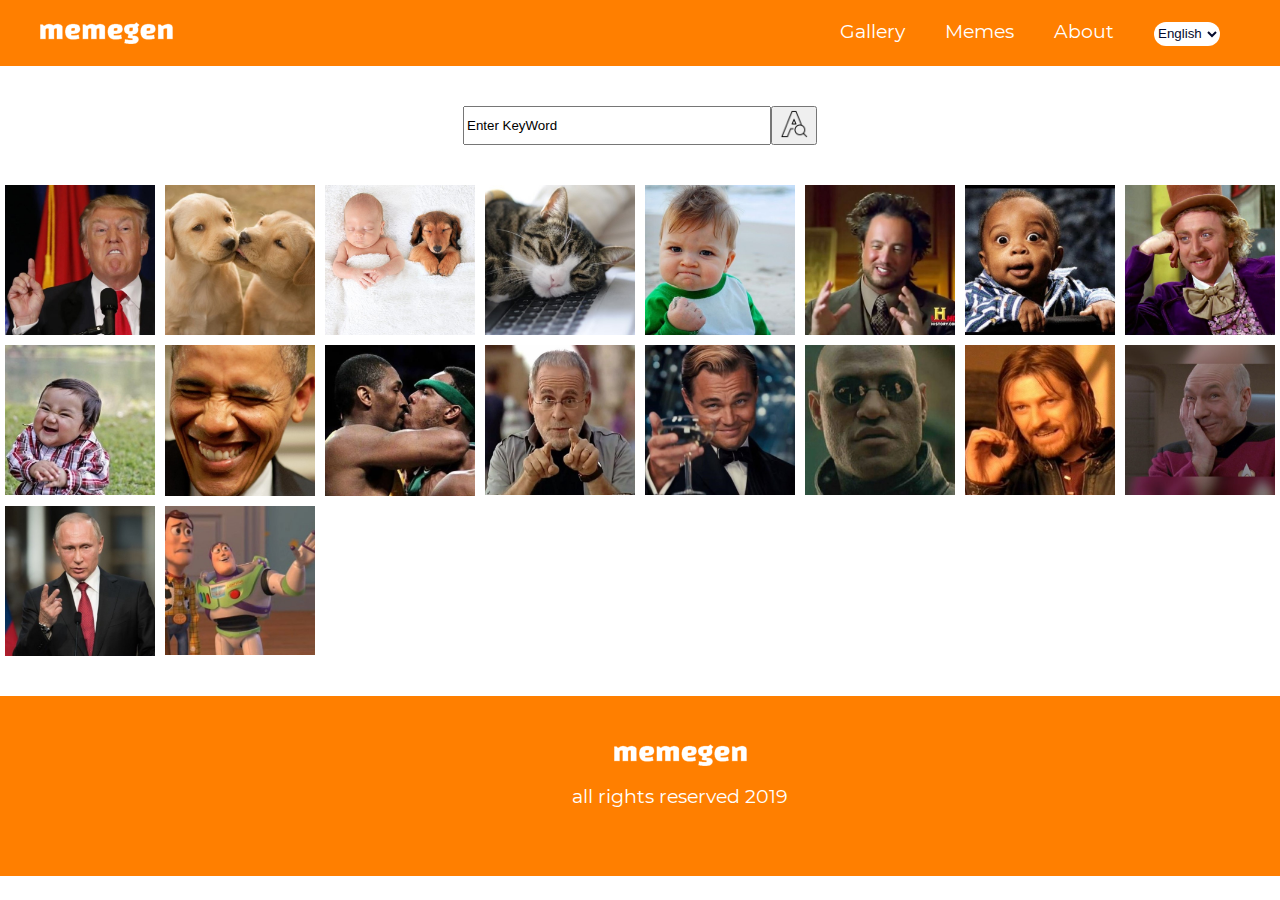
==== index.html @ 1ba7c411 "Add files via upload" ====
<!DOCTYPE html>
<html lang="en">

<head>
    <meta charset="UTF-8">
    <meta http-equiv="X-UA-Compatible" content="IE=edge">
    <meta name="viewport" content="width=device-width, initial-scale=1.0">
    <link href="./css/style.css" rel="stylesheet" />
    <link href="./css/mobile-nav.css" rel="stylesheet" />

    <title>Build Your Memo</title>
</head>

<body onload="onInit()">
    <div class="main-screen" onclick="toggleMenu()"></div>
    <nav class="nav-container container">
        <img class="logo" src="img/logo.png" />
        <ul class="nav clean-list">
            <li><a class="nav-gallery" data-trans="gallery" onclick="onGoToGalleryPage()">Gallery</a></li>
            <li><a class="nav-memes" data-trans="memes" onclick="onGoToMemesPage()">Memes</a></li>
            <li><a class="nav-about" data-trans="about" onclick="onGoToAboutPage()">About</a></li>
            <li class="nav-lang">
                <select onchange="onSetLang(this.value)" class="lang-select">
                    <option value="en" data-trans="english">English</option>
                    <option value="he" data-trans="hebrew">Hebrew</option>
                </select>
            </li>
        </ul>
        <button class="btn-menu" onclick="toggleMenu()">☰</button>
    </nav>

    <section class="search-section">
        <div class="search-container flex">
            <label for="user-search-template"></label>
            <input type="text" class="search" name="search" value="Enter KeyWord">
            <button class="search-btn" onclick="onSearchPic">
                <img src="/img/font.png" class="pic-size"></button>
        </div>
    </section>

    <section class="gallery-section">
        <container class="gallery-container grid-container"> </container>
    </section>

    <section class="editor-section">
        <container class="flex-container">
            <div class="canvas-container">
                <canvas id="my-canvas" height="500" width="500"></canvas>

                <div class="editor-container">
                    <input class="text-input" placeholder="Enter You'r Text Here" type="text"
                        oninput="onChangeText(this.value)"></input>

                    <div class="editor-btn-section">
                        <button class="btn-editor" onclick="onDrawAnotherLine()">
                            <img class="editor-icon editor-pic-size" src="editor-img/add.png"></button>

                        <button class="btn-editor" onclick="onSwitchLine()">
                            <img class="editor-icon editor-pic-size" src="editor-img/up-downe.png"></button>

                        <button class="btn-editor" onclick="onUpDownLine(-2)">
                            <img class="editor-icon editor-pic-size" src="editor-img/arrow-up.png"></button>

                        <button class="btn-editor" onclick="onUpDownLine(+2)">
                            <img class="editor-icon editor-pic-size" src="editor-img/arrow-down.png"></button>

                        <button class="btn-editor" onclick="onClearText()">
                            <img class="editor-icon editor-pic-size" src="editor-img/trash.png"></button>
                    </div>

                    <div class="editor-btn-section">

                        <button class="btn-editor" onclick="onChangeFontSize(2)">
                            <img class="editor-icon editor-pic-size" src="editor-img/increase_Font.png"></button>

                        <button class="btn-editor" onclick="onChangeFontSize(-2)">
                            <img class="editor-icon editor-pic-size" src="editor-img/decrease_Font.png"></button>

                        <button class="btn-editor" onclick="onChangeAlign('left')">
                            <img class="editor-icon editor-pic-size"
                                src="editor-img/justify-align-to-right.png"></button>

                        <button class="btn-editor" onclick="onChangeAlign('center')">
                            <img class="editor-icon editor-pic-size"
                                src="editor-img/center-text-alignment.png"></button>

                        <button class="btn-editor" onclick="onChangeAlign('right')">
                            <img class="editor-iconeditor-pic-size editor-pic-size"
                                src="editor-img/justify-align-to-right.png"></button>
                    </div>

                    <div class="editor-btn-section">
                        <div class="editor-btn-section">
                            <select class="font-change" onchange="onChangeFontType(value)">
                                <option>Impact</option>
                                <option>Arial</option>
                                <option>Cursive</option>
                                <option>Nerko</option>
                            </select>
                        </div>

                        <button class="btn-editor-fill">
                            <input class="input-color" type=color value="#deb887"
                                oninput="onChangeStrokeColor(value)"></input>
                            <img class="editor-icon editor-pic-size-selection" src="editor-img/text-stroke.png">
                        </button>
                        <button class="btn-editor-fill">
                            <input class="input-color" name="fill-color" type=color value="#008b8b"
                                oninput="onChangeFillColor(value)"></input>
                            <img class="editor-icon editor-pic-size-selection" src="editor-img/fill-color.png">
                        </button>

                    </div>


                    <div class="stickers-container" title="choose-stickers" data-trans="stickers"></div>

                    <div class="editor-btn-section">
                        <button class="save-memes-page btn-editor" onclick="onSaveMemeToStorage()">Save</button>
                        <button class="href-btn"><a href="#" onclick="onDownload(this)"
                                download="my-img.jpg">Download</a></button>
                        <p class="user-msg" hidden></p>
                        <button class="share" class="btn" onclick="uploadImg()"><span class="share-container"></span>
                        </button>

                    </div>
                    <div>
                        <button class="file-input-btn">
                            <input class="file-input" type="file" name="image" onchange="onImgInput(event)" />
                        </button>
                    </div>
                </div>
            </div>
        </container>
    </section>

    <main class=main-memes></main>

    <main class="main-about">
        <article class="about">
            <img src="img/Camel.jpeg" class="about-img">
            <div class="about-text">
                <h2 data-trans="about-h2">About me.</h2>
                <p class="paragraph1" data-trans="about-details-p1">My name is Camel.</p>
                <p class="paragraph2" data-trans="about-details-p2">I am an 8 year old mixed breed dog, my mother adopted me at the age of six months.
                </p>
                <p class="paragraph2" data-trans="about-details-p3">
                    A month ago my mother told me that she was going to stay at home for a few months, I thought it
                    would be fun and we would play all day and go for walks ... how I was wrong 🙈🙉🙊
                </p>
                <div class="about-contact">
                    <a href="https://www.linkedin.com/in/daniiel-dvir-06154769">
                        <img class="linkedin" src="img/linkedin-logo.png" />
                    </a>

                    <a href="https://www.facebook.com/daniiel.dvir/">
                        <img class="facebook" src="img/facebook-logo.png" />
                    </a>

                    <a href="https://github.com/daniieldvir">
                        <img class="github" src="img/github-logo.png" />
                    </a>
                </div>
            </div>
        </article>

    </main>


    <footer class="footer-container container">
        <img class="logo" src="img/logo.png" />
        <p data-trans="rights">all rights reserved 2019</p>
    </footer>

    <script src="js/storage-service.js"></script>
    <script src="js/meme-service.js"></script>
    <script src="js/meme-editor-service.js"></script>
    <script src="js/meme-controller.js"></script>
    <script src="js/gallery-controller.js"></script>
    <script src="js/i18n-service.js"></script>
</body>

</html>
---- css/style.css ----
* {
    box-sizing: content-box;
}

.rtl {
    direction: rtl;
}

/* TYPOGRAPHY */
@font-face {
    font-family: Montserrat ;
    src: url(/fonts/Montserrat-Regular.ttf);
}

@font-face {
    font-family: Pacifico;
    src: url(/fonts/Pacifico-Regular.ttf);
}

@font-face {
    font-family: Sacramento;
    src: url(/fonts/Sacramento-Regular.ttf);
}


/* BASIC */
html {
    font-family: Montserrat;
}

body {
    margin: 0;
}

.logo {
    width: 133px;
}

img {
    width: 100%;
}

/* PIC HELPER */
.pic-size {
    width: 200px;
    height: 200px;
}

.flex {
    display: flex;
}

.flex.align-center{
    align-items: center;
}

.flex.space-between {
    justify-content: space-between;
}

/* FONT HELPER */
.pic-size {
    height: 30px;
    width: 30px;
}

.editor-pic-size {
    height: 30px;
    width: 30px;
}

.editor-pic-size-selection {
    height: 20px;
    width: 20px;
}

/* LIST HELPER */
.clean-list {
    margin: 0;
    padding: 0;
    list-style-type: none;
}

/* LAYOUT */
.container {
    padding: 0 40px;
}

/* NAV */
.nav-container {
    display: flex;
    justify-content: space-between;
    align-items: center;
    height: 66px;
    background-color: #ff7f00;
    margin: 0;
}

ul {
    display: flex;
}

li {
    margin: 20px;
    color: #ffffff;
    font-size: 1.1875rem;
}

li:hover {
    color: #040a2c;
    cursor: pointer;
}

li.active {
    color: #040a2c;
    cursor: pointer;
    box-shadow: inset 0 -3px 0 #040a2c;
}

.lang-select {
    border: none;
    border-radius: 12px;
    background-color: #ffffff;
    color: #040a2c;
    cursor: pointer;
    height: 24px;
}


/* FILTER / SEARCH */
.search-container {
    padding: 40px 0px 40px;
    justify-content: center;
}

.search {
    width: 300px;
}

/* PIC GRID - GALLERY */
.grid-container {
    display: grid;
    grid-template-columns: repeat(auto-fill, minmax(150px, 150px));
    justify-content: center;
    gap: 10px;
}

.gallery-container {
    cursor: pointer;
    margin-bottom: 40px;
}


/* CANVAS */
.canvas-container {
    display: none;
    background-color: #e3e3e3;
    flex-direction: column;


}

canvas {
    margin: 40px;
    border: 1px solid black;
    background-color: rgb(250, 245, 236);
}

/* EDITOR */
.editor-container {
    margin: 0 40px 40px; 
    display: flex;
    flex-direction: column;
    align-items: center;
}

.text-input {
    width: 312px;
    height: 30px;
    border-radius: 6px;
    background-color: #fff;
    border-color: #ffffff;
}
.editor-btn-section {
    margin: 15px;
    display: flex;
    align-items: center;
}

.btn-editor {
    width: 40px;
    height: 40px;
    border-radius: 6px;
    background-color: #fff;
    border-color: #ffffff;
}

.btn-editor-fill {
    width: 80px;
    height: 40px;
    border-radius: 6px;
    background-color: #fff;
    border-color: #ffffff;
}

.font-change {
    width: 80px;
    height: 40px;
    border-radius: 6px;
    background-color: #fff;
    border-color: #ffffff;
}

.share, .href-btn {
    width: 90px;
    height: 40px;
    border-radius: 6px;
    background-color: #fff;
    border-color: #ffffff;
    text-decoration: none
}

.share a, .href-btn a {
    text-decoration: none;
}

.file-input-btn {
    width: 200px;
    height: 40px;
    border-radius: 6px;
    background-color: #fff;
    border-color: #ffffff;
    text-decoration: none
}

.file-input {
    background-color: none;
}

/* MOBILE- BTN */
.btn-menu {
    display: none;
}


/* ABOUT */
.main-about {
    padding-inline-start: 50px;
}

.about {
    padding: 80px 0 80px ;
     display: flex;
}

.about-img {
    width: 200px;
    height: 300px;
    margin-inline-end: 40px;  
}

.about-text {
    font-family: Montserrat, sans-serif;
    margin: 0;
    justify-items: stretch;
    align-items: end;
}

.about-text h2 {
    font-family: Montserrat, sans-serif;
    text-transform: uppercase;
    font-size: 1.75rem;
    color: #4F4E4E ; 
}

.about-contact a {
    text-decoration: none;
}

.linkedin, .facebook, .github {
    width: 20px;
    margin: 5px;
    padding: 5px;
    border-radius: 6px;
    background-color: #ff7f00;
}


/* FOOTER */
.footer-container {
    position: static;
    display: flex;
    flex-direction: column;
    align-items: center;
    justify-content: center;
    background-color: #ff7f00;
    color: #ffffff;
    height: 180px;
    width: 100%;
    margin: 0 auto;
    font-size: 19px;
    padding-bottom: 0 !important;
}



@media (min-width: 1060px) {

    .canvas-container {
        flex-direction: row;
        justify-content: center;

    }

    .editor-container {
        margin: 40px 20px 40px; 
    }

}
---- css/mobile-nav.css ----
@media (max-width: 860px) {  
    
    .header {
        display: flex;
        justify-content: space-between;
        align-items: center;
        height: 66px;
        background-color: #ff7f00;
        margin: 0;
    }
    .nav {
        position: fixed;
        top: 0px;
        top: 66px;

        right: 0px;
        height: 100vh;
        flex-direction: column;
        background-color: #ff7f00;
        width: 200px;
        transform: translateX(100%);
        border-inline-start: 1px solid whitesmoke;
        transition: transform 6s, box-shadow 6s;
    }

    body.menu-open .nav {
        transform: translateX(0);
        box-shadow: -2px -2px 20px rgba(197, 197, 197, 0.25);
    }

    .nav a{
        display: block;
        transition: background-color .3s;
    }

    .btn-menu {
        display: block;
        margin-right: 50px; 
    } 
} 

body.menu-open .main-screen {
    pointer-events: auto;
    background-color: lemonchiffon;
    opacity: 0.30;
}
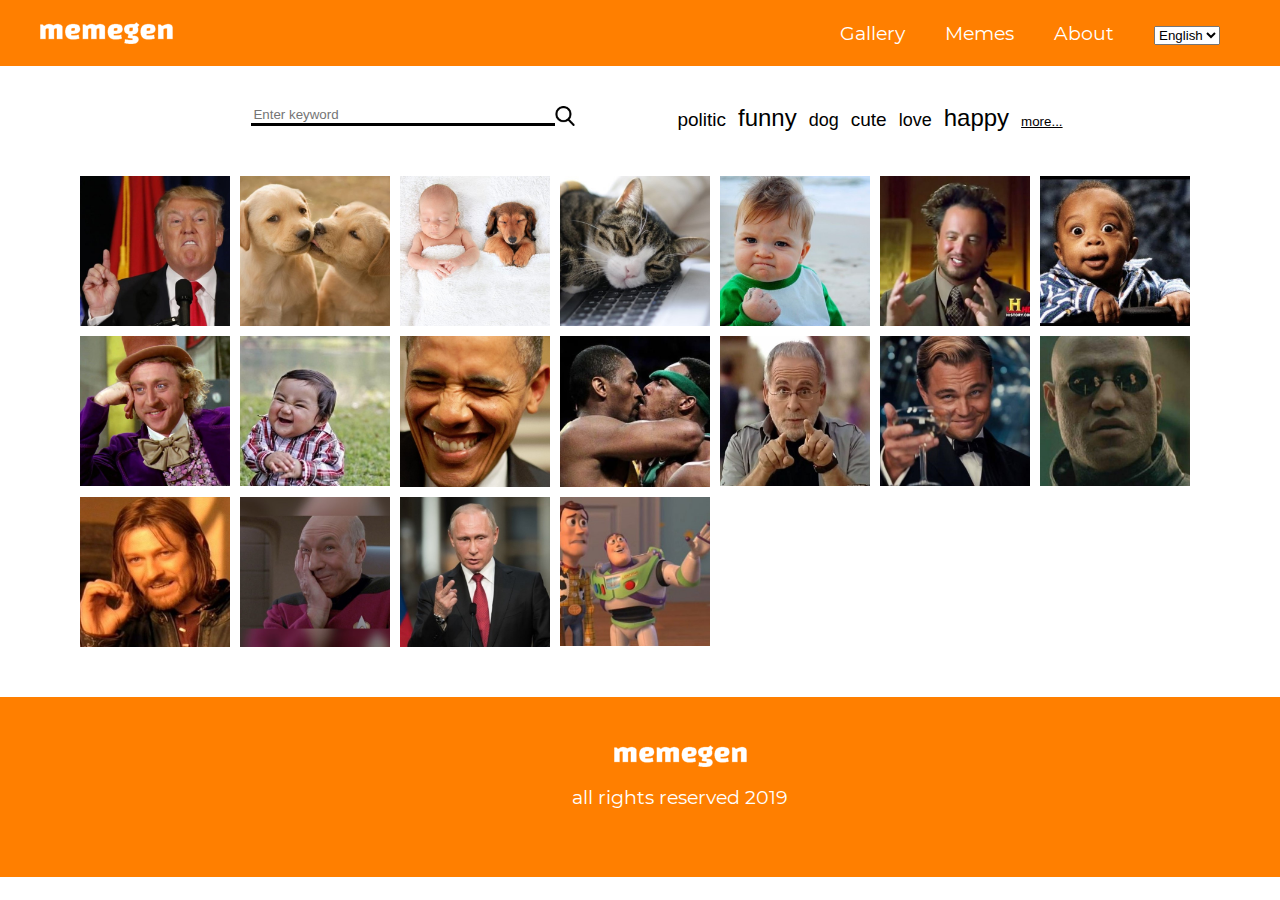
==== commit fd550174: "Add files via upload" ====
--- a/index.html
+++ b/index.html
@@ -10,6 +10,7 @@
 
     <title>Build Your Memo</title>
 </head>
+
 
 <body onload="onInit()">
     <div class="main-screen" onclick="toggleMenu()"></div>
@@ -20,113 +21,136 @@
             <li><a class="nav-memes" data-trans="memes" onclick="onGoToMemesPage()">Memes</a></li>
             <li><a class="nav-about" data-trans="about" onclick="onGoToAboutPage()">About</a></li>
             <li class="nav-lang">
-                <select onchange="onSetLang(this.value)" class="lang-select">
-                    <option value="en" data-trans="english">English</option>
-                    <option value="he" data-trans="hebrew">Hebrew</option>
+
+                <select class="sel-lang" onchange="onSetLang(this.value)">
+                    <option value="en">English</option>
+                    <option value="he">עברית</option>
                 </select>
             </li>
         </ul>
         <button class="btn-menu" onclick="toggleMenu()">☰</button>
     </nav>
 
+    <!-- SEARCH -->
     <section class="search-section">
-        <div class="search-container flex">
-            <label for="user-search-template"></label>
-            <input type="text" class="search" name="search" value="Enter KeyWord">
-            <button class="search-btn" onclick="onSearchPic">
-                <img src="/img/font.png" class="pic-size"></button>
+        <div class="search-by-typing flex">
+            <input type="text" class="search" name="search" placeholder="Enter keyword"
+             onclick="onFilterPic(value)">
+            <img src="/img/search-icon.png" class="filter-btn">
+        </input>
+                <option  value="politic"></option>
+                <option  value="funny"></option>
+                <option  value="dog"></option>
+                <option  value="cute"></option>
+                <option  value="love"></option>
+                <option  value="happy"></option>
+                <option  value="animal"></option>
+                <option  value="baby"></option>
+                <option  value="cat"></option>
+                <option  value="sleep"></option>
+                <option  value="movie"></option>
+                <option  value="tv"></option>
+                <option  value="sport"></option>
+                <option  value="honesty"></option>
         </div>
+        <div class="search-by-keywords"></div>
     </section>
 
+    <!-- GALLERY -->
     <section class="gallery-section">
         <container class="gallery-container grid-container"> </container>
     </section>
 
     <section class="editor-section">
         <container class="flex-container">
-            <div class="canvas-container">
+            <div class="canvas-container" hidden>
                 <canvas id="my-canvas" height="500" width="500"></canvas>
 
                 <div class="editor-container">
-                    <input class="text-input" placeholder="Enter You'r Text Here" type="text"
+                    <input class="text-input" data-trans="text-input" type="text"
                         oninput="onChangeText(this.value)"></input>
 
                     <div class="editor-btn-section">
-                        <button class="btn-editor" onclick="onDrawAnotherLine()">
+                        <button class="btn-editor pointer" onclick="onDrawAnotherLine()">
                             <img class="editor-icon editor-pic-size" src="editor-img/add.png"></button>
 
-                        <button class="btn-editor" onclick="onSwitchLine()">
+                        <button class="btn-editor pointer" onclick="onSwitchLine()">
                             <img class="editor-icon editor-pic-size" src="editor-img/up-downe.png"></button>
 
-                        <button class="btn-editor" onclick="onUpDownLine(-2)">
+                        <button class="btn-editor pointer" onclick="onUpDownLine(-2)">
                             <img class="editor-icon editor-pic-size" src="editor-img/arrow-up.png"></button>
 
-                        <button class="btn-editor" onclick="onUpDownLine(+2)">
+                        <button class="btn-editor pointer" onclick="onUpDownLine(+2)">
                             <img class="editor-icon editor-pic-size" src="editor-img/arrow-down.png"></button>
 
-                        <button class="btn-editor" onclick="onClearText()">
+                        <button class="btn-editor pointer" onclick="onClearText()">
                             <img class="editor-icon editor-pic-size" src="editor-img/trash.png"></button>
                     </div>
 
                     <div class="editor-btn-section">
 
-                        <button class="btn-editor" onclick="onChangeFontSize(2)">
+                        <button class="btn-editor pointer" onclick="onChangeFontSize(2)">
                             <img class="editor-icon editor-pic-size" src="editor-img/increase_Font.png"></button>
 
-                        <button class="btn-editor" onclick="onChangeFontSize(-2)">
+                        <button class="btn-editor pointer" onclick="onChangeFontSize(-2)">
                             <img class="editor-icon editor-pic-size" src="editor-img/decrease_Font.png"></button>
 
-                        <button class="btn-editor" onclick="onChangeAlign('left')">
+                        <button class="btn-editor pointer" onclick="onChangeAlign('left')">
                             <img class="editor-icon editor-pic-size"
                                 src="editor-img/justify-align-to-right.png"></button>
 
-                        <button class="btn-editor" onclick="onChangeAlign('center')">
+                        <button class="btn-editor pointer" onclick="onChangeAlign('center')">
                             <img class="editor-icon editor-pic-size"
                                 src="editor-img/center-text-alignment.png"></button>
 
-                        <button class="btn-editor" onclick="onChangeAlign('right')">
+                        <button class="btn-editor pointer" onclick="onChangeAlign('right')">
                             <img class="editor-iconeditor-pic-size editor-pic-size"
                                 src="editor-img/justify-align-to-right.png"></button>
                     </div>
 
                     <div class="editor-btn-section">
                         <div class="editor-btn-section">
-                            <select class="font-change" onchange="onChangeFontType(value)">
-                                <option>Impact</option>
-                                <option>Arial</option>
-                                <option>Cursive</option>
-                                <option>Nerko</option>
+                            <select class="font-change pointer" onchange="onChangeFontType(value)">
+                                <option data-trans="impact">Impact</option>
+                                <option data-trans="arial">Arial</option>
+                                <option data-trans="cursive">Cursive</option>
+                                <option data-trans="nerko">Nerko</option>
                             </select>
                         </div>
 
                         <button class="btn-editor-fill">
-                            <input class="input-color" type=color value="#deb887"
+                            <input class="input-color pointer" type=color value="#deb887"
                                 oninput="onChangeStrokeColor(value)"></input>
                             <img class="editor-icon editor-pic-size-selection" src="editor-img/text-stroke.png">
                         </button>
                         <button class="btn-editor-fill">
-                            <input class="input-color" name="fill-color" type=color value="#008b8b"
+                            <input class="input-color pointer" name="fill-color" type=color value="#008b8b"
                                 oninput="onChangeFillColor(value)"></input>
                             <img class="editor-icon editor-pic-size-selection" src="editor-img/fill-color.png">
                         </button>
 
                     </div>
 
-
-                    <div class="stickers-container" title="choose-stickers" data-trans="stickers"></div>
-
-                    <div class="editor-btn-section">
-                        <button class="save-memes-page btn-editor" onclick="onSaveMemeToStorage()">Save</button>
-                        <button class="href-btn"><a href="#" onclick="onDownload(this)"
+                    <!-- STICKERS -->
+                    <section class="stickers-container">
+                        <container class="stickers-container grid-container"> </container>
+                    </section>
+
+                    <div class="editor-btn-section">
+                        <button class="save-memes-page pointer btn-editor" data-trans="save"
+                            onclick="onSaveMemeToStorage()">Save</button>
+                        <button class="href-btn pointer"><a href="#" data-trans="download" onclick="downloadImg(this)"
                                 download="my-img.jpg">Download</a></button>
                         <p class="user-msg" hidden></p>
-                        <button class="share" class="btn" onclick="uploadImg()"><span class="share-container"></span>
+                        <button class="share pointer" class="btn pointer" onclick="uploadImg()"><span class="share-container"
+                                data-trans="share"></span>
                         </button>
 
                     </div>
                     <div>
                         <button class="file-input-btn">
-                            <input class="file-input" type="file" name="image" onchange="onImgInput(event)" />
+                            <input class="file-input pointer" type="file" name="image" data-trans="choose-file"
+                                onchange="onImgInput(event)" />
                         </button>
                     </div>
                 </div>
@@ -134,15 +158,25 @@
         </container>
     </section>
 
-    <main class=main-memes></main>
+    <!-- SAVE-MEMES-PAGE -->
+
+    <main class="main-memes">
+        <div>
+            <h2 class="main-headline" data-trans="saved-memes">Your Saved Memes</h2>
+            <div class="save-memes-container"></div>
+        </div>
+    </main>
+
+    <!-- ABOUT-PAGE -->
 
     <main class="main-about">
         <article class="about">
-            <img src="img/Camel.jpeg" class="about-img">
+            <img src="img/camel1.jpeg" class="about-img">
             <div class="about-text">
                 <h2 data-trans="about-h2">About me.</h2>
                 <p class="paragraph1" data-trans="about-details-p1">My name is Camel.</p>
-                <p class="paragraph2" data-trans="about-details-p2">I am an 8 year old mixed breed dog, my mother adopted me at the age of six months.
+                <p class="paragraph2" data-trans="about-details-p2">I am an 8 year old mixed breed dog, my mother
+                    adopted me at the age of six months.
                 </p>
                 <p class="paragraph2" data-trans="about-details-p3">
                     A month ago my mother told me that she was going to stay at home for a few months, I thought it
--- a/css/style.css
+++ b/css/style.css
@@ -72,6 +72,9 @@
 .editor-pic-size-selection {
     height: 20px;
     width: 20px;
+}
+.pointer {
+    cursor: pointer;
 }
 
 /* LIST HELPER */
@@ -128,14 +131,62 @@
 
 
 /* FILTER / SEARCH */
-.search-container {
-    padding: 40px 0px 40px;
+.search-section {
+    display: flex;
+    flex-direction: column;
+    justify-content: flex-end;
+    align-items: center;
+    margin-bottom: 10px;
+}
+
+.search-more {
+    display: flex;
+    justify-content: center;
+}
+
+.search-by-typing {
+    padding: 40px 40px 40px;
+    justify-content: center;   
+    display: flex;
     justify-content: center;
 }
 
 .search {
     width: 300px;
-}
+    border-bottom: 3px solid black;
+    border-top: none;
+    border-right: none;
+    border-left: none;
+}
+
+.filter-btn {
+    width: 20px;
+}
+
+.search-by-keywords {
+    border: none;
+    text-decoration: none;
+    font-size: 28px;
+}
+
+.search-btn {
+    border: none;
+    background-color: #ffffff;
+    cursor: pointer;
+}
+
+.search-btn:hover {
+    color: #ff7f00;
+}
+
+.search-more {
+    display: none;
+}
+
+.search-more.block {
+    display: block;
+}
+  
 
 /* PIC GRID - GALLERY */
 .grid-container {
@@ -147,7 +198,7 @@
 
 .gallery-container {
     cursor: pointer;
-    margin-bottom: 40px;
+    margin: 0 50px 50px 40px ;
 }
 
 
@@ -157,13 +208,13 @@
     background-color: #e3e3e3;
     flex-direction: column;
 
-
 }
 
 canvas {
     margin: 40px;
     border: 1px solid black;
     background-color: rgb(250, 245, 236);
+
 }
 
 /* EDITOR */
@@ -172,19 +223,24 @@
     display: flex;
     flex-direction: column;
     align-items: center;
+    align-self: center;
 }
 
 .text-input {
     width: 312px;
     height: 30px;
-    border-radius: 6px;
-    background-color: #fff;
-    border-color: #ffffff;
-}
+    margin-bottom: 7px;
+    border-radius: 6px;
+    background-color: #fff;
+    border-color: #ffffff;
+    border-style: none;
+}
+
 .editor-btn-section {
-    margin: 15px;
-    display: flex;
-    align-items: center;
+    margin: 7px;
+    display: flex;
+    align-items: center;
+    gap: 7px 
 }
 
 .btn-editor {
@@ -193,6 +249,7 @@
     border-radius: 6px;
     background-color: #fff;
     border-color: #ffffff;
+    border-style: none;
 }
 
 .btn-editor-fill {
@@ -201,6 +258,7 @@
     border-radius: 6px;
     background-color: #fff;
     border-color: #ffffff;
+    border-style: none;
 }
 
 .font-change {
@@ -217,7 +275,8 @@
     border-radius: 6px;
     background-color: #fff;
     border-color: #ffffff;
-    text-decoration: none
+    text-decoration: none;
+    border-style: none;
 }
 
 .share a, .href-btn a {
@@ -230,11 +289,29 @@
     border-radius: 6px;
     background-color: #fff;
     border-color: #ffffff;
-    text-decoration: none
+    text-decoration: none;
+    border-style: none;
 }
 
 .file-input {
     background-color: none;
+}
+
+/* STICKERS */
+.stickers-container {
+    width: 50px;
+    align-self: center;
+    justify-content: center;
+    cursor: pointer;
+    gap: 7px;
+}
+
+.stickers-container >* {
+    border-radius: 6px;
+    margin: 2px;
+    background-color: #fff;
+    border-color: #ffffff;
+    text-decoration: none
 }
 
 /* MOBILE- BTN */
@@ -242,21 +319,26 @@
     display: none;
 }
 
+/* MEMES PAGE */
+.main-headline {
+    align-items: center;
+}
+
 
 /* ABOUT */
 .main-about {
     padding-inline-start: 50px;
+
 }
 
 .about {
     padding: 80px 0 80px ;
-     display: flex;
 }
 
 .about-img {
-    width: 200px;
+    width: 300px;
     height: 300px;
-    margin-inline-end: 40px;  
+    border-radius: 50%;
 }
 
 .about-text {
@@ -302,20 +384,36 @@
     padding-bottom: 0 !important;
 }
 
-
-
 @media (min-width: 1060px) {
 
     .canvas-container {
         flex-direction: row;
         justify-content: center;
-
     }
 
     .editor-container {
         margin: 40px 20px 40px; 
     }
 
+    .about {
+        padding: 80px 0 80px ;
+         display: flex; 
+    }
+
+    .about-img {
+       margin-inline-end: 40px;
+    }
+
+    .stickers-container {
+        justify-content: center;
+    }
+
+    .search-section {
+        display: flex;
+        flex-direction: row;
+        align-items: center;
+        justify-content: center;
+    }
 }
  
 
@@ -328,3 +426,4 @@
 
 
 
+
--- a/css/mobile-nav.css
+++ b/css/mobile-nav.css
@@ -11,7 +11,7 @@
     .nav {
         position: fixed;
         top: 0px;
-        top: 66px;
+        top: 0px;
 
         right: 0px;
         height: 100vh;
@@ -37,10 +37,24 @@
         display: block;
         margin-right: 50px; 
     } 
+
 } 
+
+.main-screen {
+    position: fixed;
+    top: 0;
+    left: 0;
+    width: 100%;
+    height: 100%;
+    background-color: rgba(0, 0, 0, rgba(0, 0, 0, .25));
+    cursor: pointer;
+    pointer-events: none;
+    opacity: 0;
+    transition: opacity .6s;
+}
 
 body.menu-open .main-screen {
     pointer-events: auto;
-    background-color: lemonchiffon;
-    opacity: 0.30;
-}
+    background-color: rgb(0, 0, 0);
+    opacity: 0.50;
+}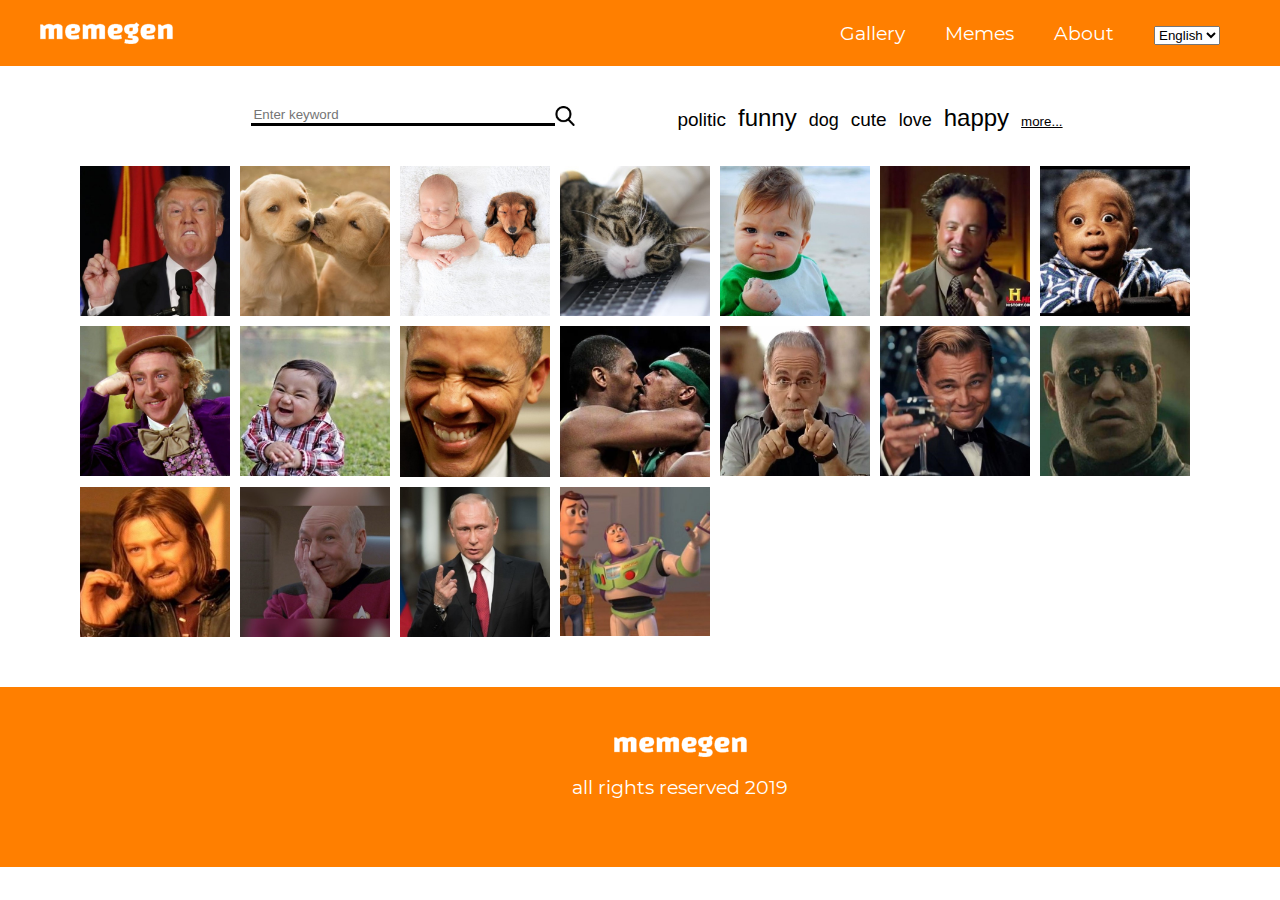
==== commit 8e8edb0c: "Add files via upload" ====
--- a/index.html
+++ b/index.html
@@ -35,23 +35,22 @@
     <section class="search-section">
         <div class="search-by-typing flex">
             <input type="text" class="search" name="search" placeholder="Enter keyword"
-             onclick="onFilterPic(value)">
-            <img src="/img/search-icon.png" class="filter-btn">
-        </input>
-                <option  value="politic"></option>
-                <option  value="funny"></option>
-                <option  value="dog"></option>
-                <option  value="cute"></option>
-                <option  value="love"></option>
-                <option  value="happy"></option>
-                <option  value="animal"></option>
-                <option  value="baby"></option>
-                <option  value="cat"></option>
-                <option  value="sleep"></option>
-                <option  value="movie"></option>
-                <option  value="tv"></option>
-                <option  value="sport"></option>
-                <option  value="honesty"></option>
+                onclick="onFilterPic(value)"></input>
+            <img src="/img/search.png" class="filter-btn">
+            <option value="politic"></option>
+            <option value="funny"></option>
+            <option value="dog"></option>
+            <option value="cute"></option>
+            <option value="love"></option>
+            <option value="happy"></option>
+            <option value="animal"></option>
+            <option value="baby"></option>
+            <option value="cat"></option>
+            <option value="sleep"></option>
+            <option value="movie"></option>
+            <option value="tv"></option>
+            <option value="sport"></option>
+            <option value="honesty"></option>
         </div>
         <div class="search-by-keywords"></div>
     </section>
@@ -142,8 +141,8 @@
                         <button class="href-btn pointer"><a href="#" data-trans="download" onclick="downloadImg(this)"
                                 download="my-img.jpg">Download</a></button>
                         <p class="user-msg" hidden></p>
-                        <button class="share pointer" class="btn pointer" onclick="uploadImg()"><span class="share-container"
-                                data-trans="share"></span>
+                        <button class="share pointer" class="btn pointer" onclick="uploadImg()"><span
+                                class="share-container" data-trans="share"></span>
                         </button>
 
                     </div>
@@ -162,7 +161,7 @@
 
     <main class="main-memes">
         <div>
-            <h2 class="main-headline" data-trans="saved-memes">Your Saved Memes</h2>
+            <h2 class="main-headline"></h2>
             <div class="save-memes-container"></div>
         </div>
     </main>
--- a/css/style.css
+++ b/css/style.css
@@ -25,7 +25,7 @@
 
 /* BASIC */
 html {
-    font-family: Montserrat;
+    font-family: Montserrat, sans-serif
 }
 
 body {
@@ -97,6 +97,7 @@
     height: 66px;
     background-color: #ff7f00;
     margin: 0;
+    font-family: Montserrat, sans-serif;
 }
 
 ul {
@@ -136,7 +137,6 @@
     flex-direction: column;
     justify-content: flex-end;
     align-items: center;
-    margin-bottom: 10px;
 }
 
 .search-more {
@@ -332,7 +332,9 @@
 }
 
 .about {
-    padding: 80px 0 80px ;
+    padding: 40px 0 ;
+    margin: 25px 15%;
+    align-items: center;
 }
 
 .about-img {
@@ -360,13 +362,12 @@
 }
 
 .linkedin, .facebook, .github {
-    width: 20px;
+    width: 30px;
     margin: 5px;
     padding: 5px;
     border-radius: 6px;
     background-color: #ff7f00;
 }
-
 
 /* FOOTER */
 .footer-container {
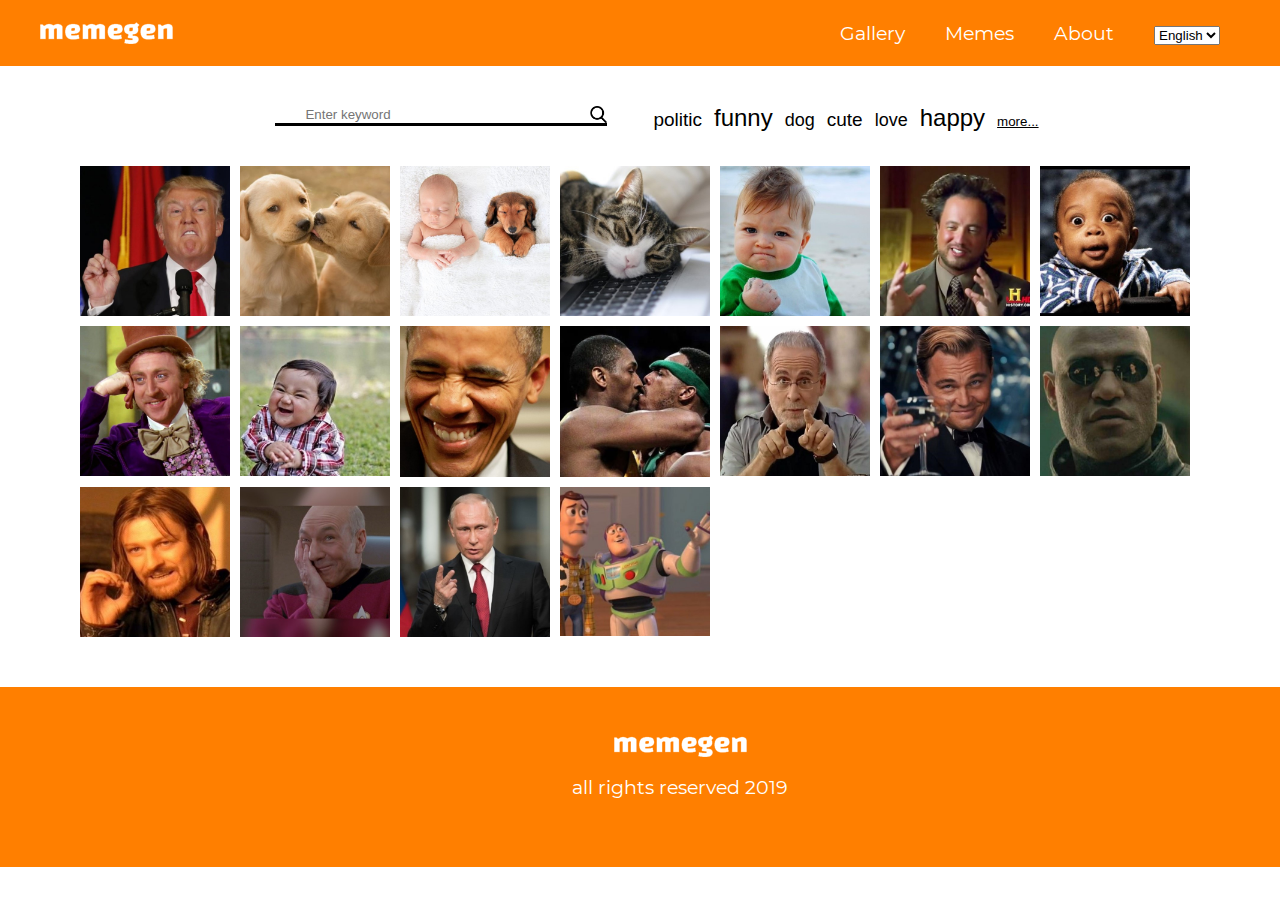
==== commit 54da94cd: "Add files via upload" ====
--- a/index.html
+++ b/index.html
@@ -7,21 +7,17 @@
     <meta name="viewport" content="width=device-width, initial-scale=1.0">
     <link href="./css/style.css" rel="stylesheet" />
     <link href="./css/mobile-nav.css" rel="stylesheet" />
-
     <title>Build Your Memo</title>
 </head>
-
-
 <body onload="onInit()">
     <div class="main-screen" onclick="toggleMenu()"></div>
     <nav class="nav-container container">
-        <img class="logo" src="img/logo.png" />
+        <img class="logo" src="img/logo.png" onclick="onGoToGalleryPage()" />
         <ul class="nav clean-list">
             <li><a class="nav-gallery" data-trans="gallery" onclick="onGoToGalleryPage()">Gallery</a></li>
             <li><a class="nav-memes" data-trans="memes" onclick="onGoToMemesPage()">Memes</a></li>
             <li><a class="nav-about" data-trans="about" onclick="onGoToAboutPage()">About</a></li>
             <li class="nav-lang">
-
                 <select class="sel-lang" onchange="onSetLang(this.value)">
                     <option value="en">English</option>
                     <option value="he">עברית</option>
@@ -30,13 +26,11 @@
         </ul>
         <button class="btn-menu" onclick="toggleMenu()">☰</button>
     </nav>
-
     <!-- SEARCH -->
     <section class="search-section">
         <div class="search-by-typing flex">
-            <input type="text" class="search" name="search" placeholder="Enter keyword"
-                onclick="onFilterPic(value)"></input>
-            <img src="/img/search.png" class="filter-btn">
+            <input type="text" id="search-text" class="search" name="search" placeholder="Enter keyword" onclick="onFilterPic(value)">
+            <datalist>
             <option value="politic"></option>
             <option value="funny"></option>
             <option value="dog"></option>
@@ -51,62 +45,47 @@
             <option value="tv"></option>
             <option value="sport"></option>
             <option value="honesty"></option>
+        </datalist>
         </div>
         <div class="search-by-keywords"></div>
     </section>
-
     <!-- GALLERY -->
     <section class="gallery-section">
         <container class="gallery-container grid-container"> </container>
     </section>
-
     <section class="editor-section">
         <container class="flex-container">
-            <div class="canvas-container" hidden>
+            <div class="canvas-container">
                 <canvas id="my-canvas" height="500" width="500"></canvas>
-
                 <div class="editor-container">
-                    <input class="text-input" data-trans="text-input" type="text"
-                        oninput="onChangeText(this.value)"></input>
-
+                    <input class="text-input" data-trans="text-input" type="text" oninput="onChangeText(this.value)">
                     <div class="editor-btn-section">
                         <button class="btn-editor pointer" onclick="onDrawAnotherLine()">
                             <img class="editor-icon editor-pic-size" src="editor-img/add.png"></button>
-
                         <button class="btn-editor pointer" onclick="onSwitchLine()">
                             <img class="editor-icon editor-pic-size" src="editor-img/up-downe.png"></button>
-
-                        <button class="btn-editor pointer" onclick="onUpDownLine(-2)">
+                        <button class="btn-editor pointer" onclick="onUpDownLine(-3)">
                             <img class="editor-icon editor-pic-size" src="editor-img/arrow-up.png"></button>
-
-                        <button class="btn-editor pointer" onclick="onUpDownLine(+2)">
+                        <button class="btn-editor pointer" onclick="onUpDownLine(+3)">
                             <img class="editor-icon editor-pic-size" src="editor-img/arrow-down.png"></button>
-
                         <button class="btn-editor pointer" onclick="onClearText()">
                             <img class="editor-icon editor-pic-size" src="editor-img/trash.png"></button>
                     </div>
-
                     <div class="editor-btn-section">
-
                         <button class="btn-editor pointer" onclick="onChangeFontSize(2)">
                             <img class="editor-icon editor-pic-size" src="editor-img/increase_Font.png"></button>
-
                         <button class="btn-editor pointer" onclick="onChangeFontSize(-2)">
                             <img class="editor-icon editor-pic-size" src="editor-img/decrease_Font.png"></button>
-
-                        <button class="btn-editor pointer" onclick="onChangeAlign('left')">
+                        <button class="btn-editor pointer" onclick="onChangeAlign('right')">
                             <img class="editor-icon editor-pic-size"
-                                src="editor-img/justify-align-to-right.png"></button>
-
+                                src="editor-img/justify-align-to-left.png"></button>
                         <button class="btn-editor pointer" onclick="onChangeAlign('center')">
                             <img class="editor-icon editor-pic-size"
                                 src="editor-img/center-text-alignment.png"></button>
-
-                        <button class="btn-editor pointer" onclick="onChangeAlign('right')">
+                        <button class="btn-editor pointer" onclick="onChangeAlign('left')">
                             <img class="editor-iconeditor-pic-size editor-pic-size"
                                 src="editor-img/justify-align-to-right.png"></button>
                     </div>
-
                     <div class="editor-btn-section">
                         <div class="editor-btn-section">
                             <select class="font-change pointer" onchange="onChangeFontType(value)">
@@ -116,25 +95,21 @@
                                 <option data-trans="nerko">Nerko</option>
                             </select>
                         </div>
-
                         <button class="btn-editor-fill">
                             <input class="input-color pointer" type=color value="#deb887"
-                                oninput="onChangeStrokeColor(value)"></input>
+                                oninput="onChangeStrokeColor(value)">
                             <img class="editor-icon editor-pic-size-selection" src="editor-img/text-stroke.png">
                         </button>
                         <button class="btn-editor-fill">
                             <input class="input-color pointer" name="fill-color" type=color value="#008b8b"
-                                oninput="onChangeFillColor(value)"></input>
+                                oninput="onChangeFillColor(value)">
                             <img class="editor-icon editor-pic-size-selection" src="editor-img/fill-color.png">
                         </button>
-
                     </div>
-
                     <!-- STICKERS -->
                     <section class="stickers-container">
                         <container class="stickers-container grid-container"> </container>
                     </section>
-
                     <div class="editor-btn-section">
                         <button class="save-memes-page pointer btn-editor" data-trans="save"
                             onclick="onSaveMemeToStorage()">Save</button>
@@ -144,7 +119,6 @@
                         <button class="share pointer" class="btn pointer" onclick="uploadImg()"><span
                                 class="share-container" data-trans="share"></span>
                         </button>
-
                     </div>
                     <div>
                         <button class="file-input-btn">
@@ -156,18 +130,14 @@
             </div>
         </container>
     </section>
-
     <!-- SAVE-MEMES-PAGE -->
-
     <main class="main-memes">
         <div>
             <h2 class="main-headline"></h2>
             <div class="save-memes-container"></div>
         </div>
     </main>
-
     <!-- ABOUT-PAGE -->
-
     <main class="main-about">
         <article class="about">
             <img src="img/camel1.jpeg" class="about-img">
@@ -175,42 +145,31 @@
                 <h2 data-trans="about-h2">About me.</h2>
                 <p class="paragraph1" data-trans="about-details-p1">My name is Camel.</p>
                 <p class="paragraph2" data-trans="about-details-p2">I am an 8 year old mixed breed dog, my mother
-                    adopted me at the age of six months.
-                </p>
+                    adopted me at the age of six months.</p>
                 <p class="paragraph2" data-trans="about-details-p3">
                     A month ago my mother told me that she was going to stay at home for a few months, I thought it
-                    would be fun and we would play all day and go for walks ... how I was wrong 🙈🙉🙊
-                </p>
+                    would be fun and we would play all day and go for walks ... how I was wrong 🙈🙉🙊</p>
                 <div class="about-contact">
                     <a href="https://www.linkedin.com/in/daniiel-dvir-06154769">
-                        <img class="linkedin" src="img/linkedin-logo.png" />
-                    </a>
-
+                        <img class="linkedin" src="img/linkedin-logo.png"/></a>
                     <a href="https://www.facebook.com/daniiel.dvir/">
-                        <img class="facebook" src="img/facebook-logo.png" />
-                    </a>
-
+                        <img class="facebook" src="img/facebook-logo.png"/></a>
                     <a href="https://github.com/daniieldvir">
-                        <img class="github" src="img/github-logo.png" />
-                    </a>
+                        <img class="github" src="img/github-logo.png"/></a>
                 </div>
             </div>
         </article>
-
     </main>
-
-
     <footer class="footer-container container">
         <img class="logo" src="img/logo.png" />
         <p data-trans="rights">all rights reserved 2019</p>
     </footer>
-
     <script src="js/storage-service.js"></script>
+    <script src="js/main.js"></script>
     <script src="js/meme-service.js"></script>
-    <script src="js/meme-editor-service.js"></script>
     <script src="js/meme-controller.js"></script>
     <script src="js/gallery-controller.js"></script>
+    <script src="js/gallery-service.js"></script>
     <script src="js/i18n-service.js"></script>
 </body>
-
 </html>--- a/css/style.css
+++ b/css/style.css
@@ -34,6 +34,7 @@
 
 .logo {
     width: 133px;
+    cursor: pointer;
 }
 
 img {
@@ -139,6 +140,14 @@
     align-items: center;
 }
 
+#search-text {
+    background-image: url(/img/search.png);
+    background-position: right;
+    padding-left: 30px;
+    background-size: 17px;
+    background-repeat: no-repeat;
+}
+
 .search-more {
     display: flex;
     justify-content: center;
@@ -147,7 +156,7 @@
 .search-by-typing {
     padding: 40px 40px 40px;
     justify-content: center;   
-    display: flex;
+    /* display: flex; */
     justify-content: center;
 }
 
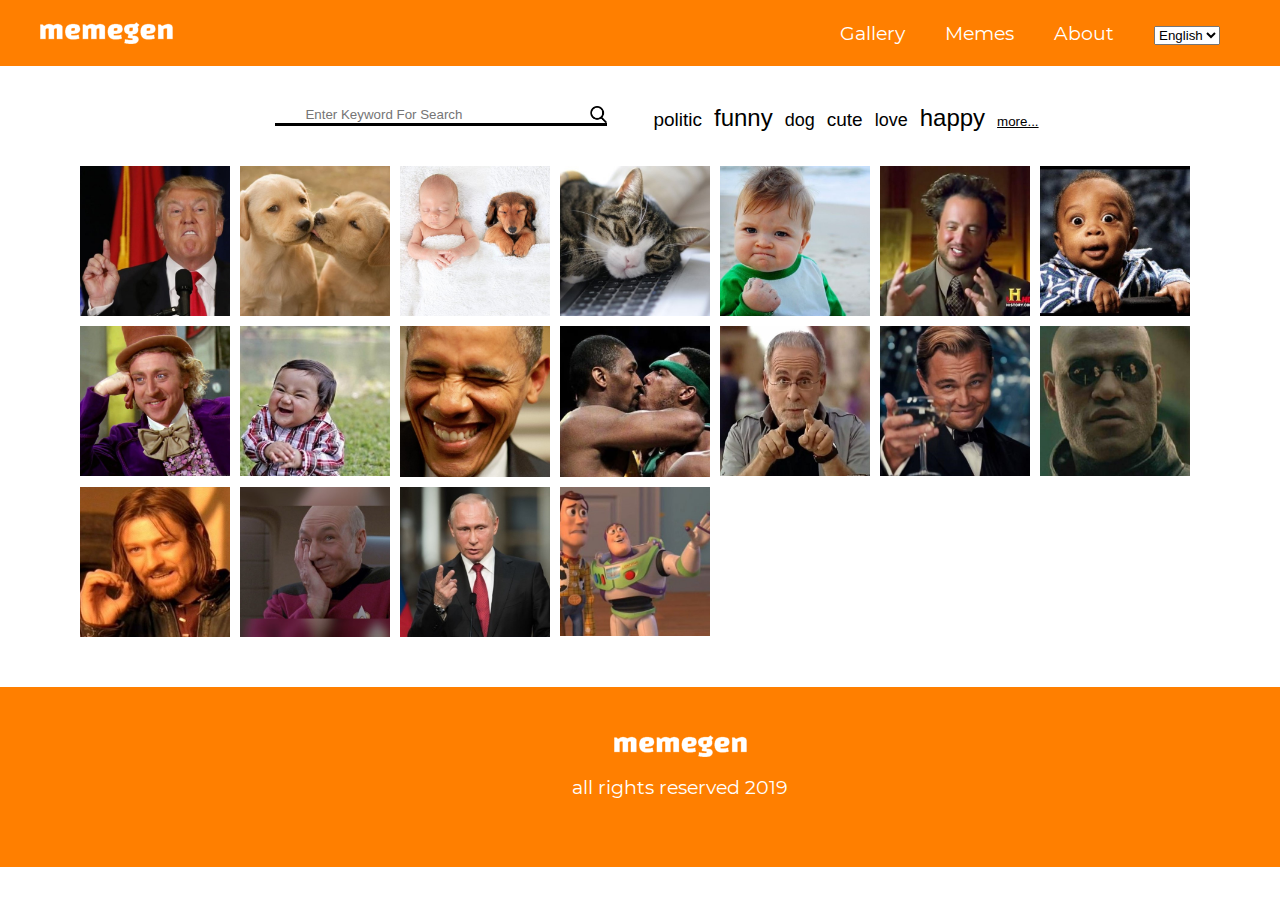
==== commit ae428e3e: "Add files via upload" ====
--- a/index.html
+++ b/index.html
@@ -29,7 +29,7 @@
     <!-- SEARCH -->
     <section class="search-section">
         <div class="search-by-typing flex">
-            <input type="text" id="search-text" class="search" name="search" placeholder="Enter keyword" onclick="onFilterPic(value)">
+            <input type="text" id="search-text" class="search" name="search" placeholder="Enter Keyword For Search" onclick="onFilterPic(value)">
             <datalist>
             <option value="politic"></option>
             <option value="funny"></option>
--- a/css/style.css
+++ b/css/style.css
@@ -141,7 +141,7 @@
 }
 
 #search-text {
-    background-image: url(/img/search.png);
+    background-image: url(../img/search.png);
     background-position: right;
     padding-left: 30px;
     background-size: 17px;
